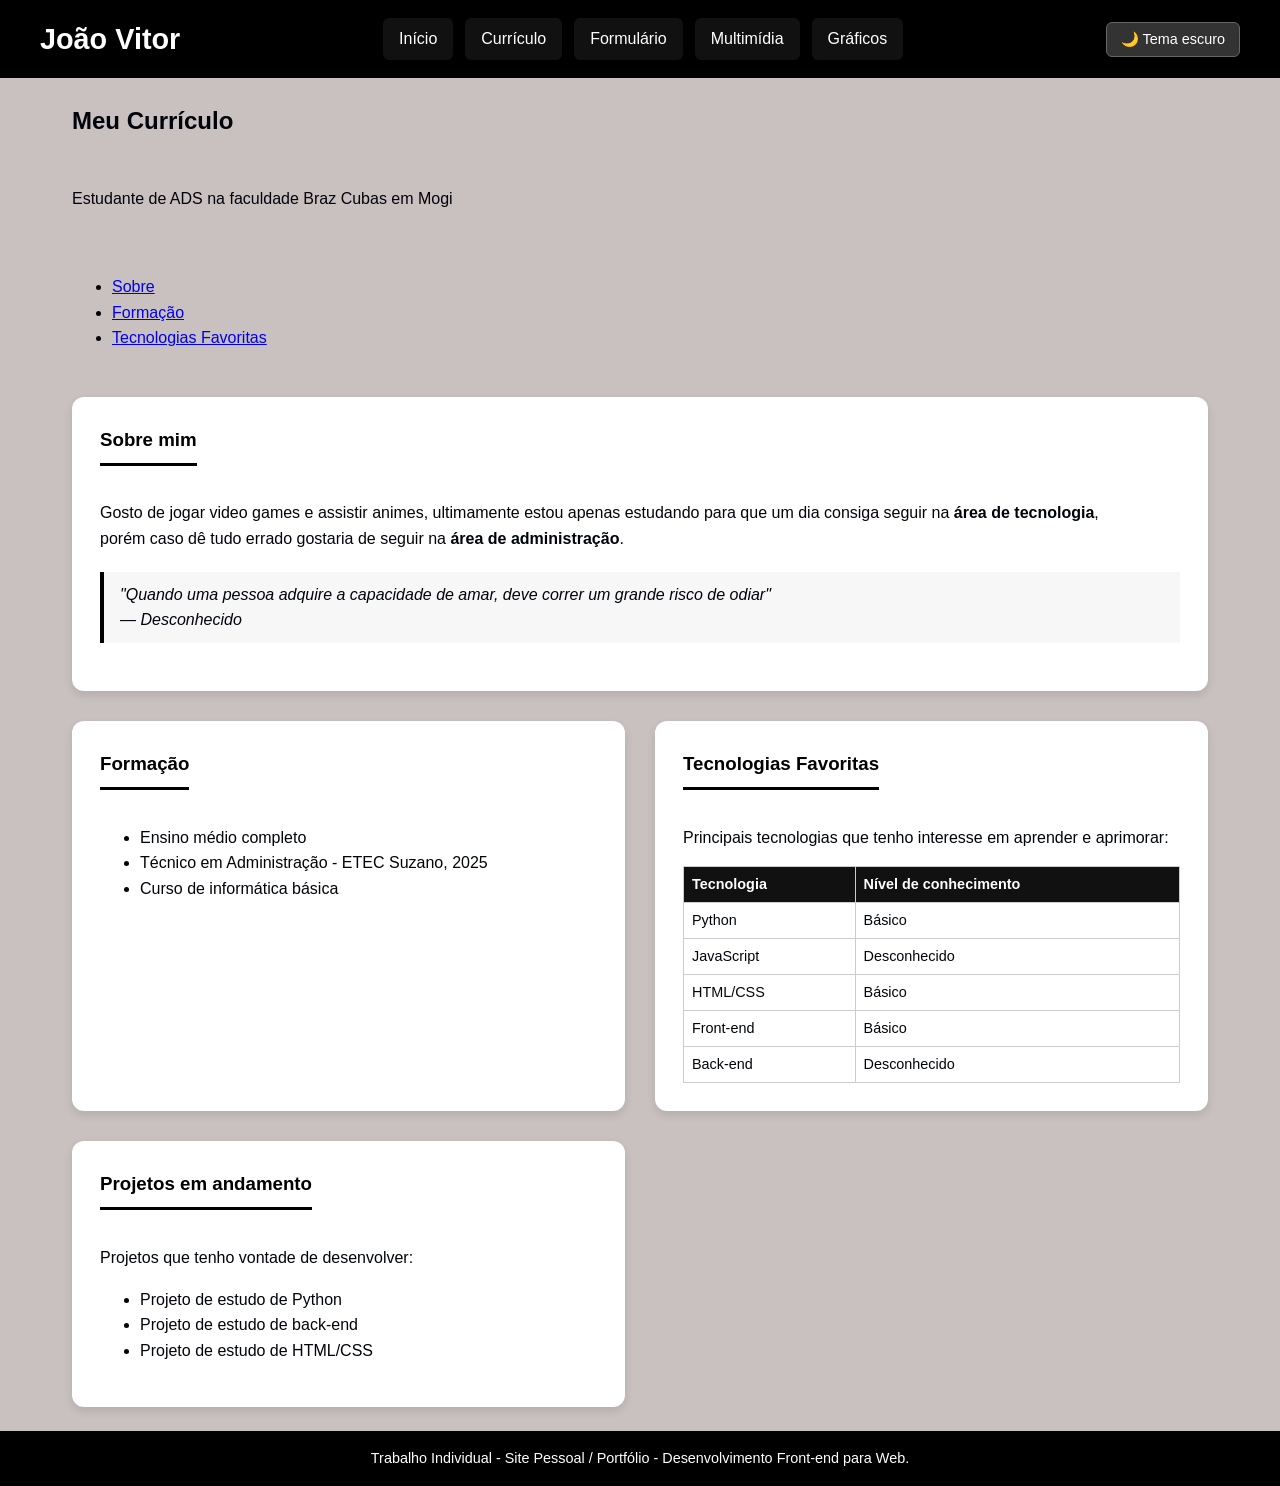
==== curriculo.html @ 1a80a56b "CP3: versão inicial do site com 5 páginas" ====
<!DOCTYPE html>
<html lang="pt-br">

<head>
    <meta charset="UTF-8">
    <meta name="viewport" content="width=device-width, initial-scale=1.0">
    <title>Currículo - João Vitor Oliveira da Silva</title>
    <link rel="stylesheet" href="css/estilos.css">
</head>

<body>

    <header class="cabeçalho">
        <h1>João Vitor</h1>

        <nav class="menu-navegador-principal">
            <ul>
                <li><a href="index.html">Início</a></li>
                <li><a href="curriculo.html">Currículo</a></li>
                <li><a href="formulario.html">Formulário</a></li>
                <li><a href="multimidia.html">Multimídia</a></li>
                <li><a href="graficos.html">Gráficos</a></li>
            </ul>
        </nav>
        <button type="button" id="btnTema">🌙 Tema escuro</button>
    </header>

    <main class="conteudo-pagina-menu">
        <h2>Meu Currículo</h2>
        <p>Estudante de ADS na faculdade Braz Cubas em Mogi</p>

        <ul>
            <li><a href="#sobre">Sobre</a></li>
            <li><a href="#formacao">Formação</a></li>
            <li><a href="#tecnologias">Tecnologias Favoritas</a></li>
        </ul>

        <div class="cards">
            <section class="card" id="sobre">
                <h3>Sobre mim</h3>
                <p>Gosto de jogar video games e assistir animes, ultimamente estou apenas estudando para que um dia
                    consiga seguir na <strong>área de tecnologia</strong>,
                    <br> porém caso dê tudo errado gostaria de seguir na <strong>área de administração</strong>.
                </p>
                <blockquote>
                    "Quando uma pessoa adquire a capacidade de amar, deve correr um grande risco de odiar"
                    <br>— Desconhecido
                </blockquote>
            </section>

            <section class="card" id="formacao">
                <h3>Formação</h3>
                <ul>
                    <li>Ensino médio completo</li>
                    <li>Técnico em Administração - ETEC Suzano, 2025</li>
                    <li>Curso de informática básica</li>
                </ul>
            </section>

            <section class="card" id="tecnologias">
                <h3>Tecnologias Favoritas</h3>
                <p>Principais tecnologias que tenho interesse em aprender e aprimorar:</p>
                <table>
                    <tbody>
                        <tr>
                            <th>Tecnologia</th>
                            <th>Nível de conhecimento</th>
                        </tr>
                        <tr>
                            <td>Python</td>
                            <td>Básico</td>
                        </tr>
                        <tr>
                            <td>JavaScript</td>
                            <td>Desconhecido</td>
                        </tr>
                        <tr>
                            <td>HTML/CSS</td>
                            <td>Básico</td>
                        </tr>
                        <tr>
                            <td>Front-end</td>
                            <td>Básico</td>
                        </tr>
                        <tr>
                            <td>Back-end</td>
                            <td>Desconhecido</td>
                        </tr>
                    </tbody>
                </table>
            </section>

            <section class="card" id="projetos">
                <h3>Projetos em andamento</h3>
                <p>Projetos que tenho vontade de desenvolver:</p>
                <ul>
                    <li>Projeto de estudo de Python</li>
                    <li>Projeto de estudo de back-end</li>
                    <li>Projeto de estudo de HTML/CSS</li>
                </ul>
            </section>
        </div>
    </main>

    <footer class="main footer">
        <p class="footer text">Trabalho Individual - Site Pessoal / Portfólio - Desenvolvimento Front-end para Web.</p>
    </footer>

    <script src="js/scripts.js"></script>
</body>

</html>
---- css/estilos.css ----
* {
    box-sizing: border-box;
}

body {
    background-color: #c7bdbdf3;
    color: #00040a;
    font-family: Arial, Helvetica, sans-serif;
    display: flex;
    flex-direction: column;
    min-height: 100vh;
    margin: 0;
    line-height: 1.6;
}

img,
video,
canvas,
svg {
    max-width: 100%;
    height: auto;
}

p {
    text-align: left; 
}

h2 {
    text-align: left;
}

/* ---------- CABEÇALHO E MENU (Flexbox) ---------- */
header {
    display: flex;
    flex-direction: column;       
    align-items: center;
    justify-content: space-between;
    flex-wrap: wrap;
    gap: 10px;
    background-color: #000000;
    padding: 12px 16px;
}

header h1 {
    color: #fff;
    margin: 0;
    font-size: 1.5rem;
}

nav ul {
    display: flex;
    flex-wrap: wrap;              
    justify-content: center;
    list-style: none;
    gap: 8px;
    margin: 0;
    padding: 0;
}

nav ul li a {
    display: block;
    text-decoration: none;
    color: #ffffff;
    font-weight: 500;
    background-color: rgb(17, 17, 17);
    padding: 8px 12px;
    border-radius: 6px;
    font-size: 0.9rem;
    transition: background-color 0.2s ease;
}

nav ul li a:hover {
    background-color: #333333;
}

a:focus,
button:focus,
input:focus {
    outline: 3px solid #666666;
    outline-offset: 2px;
}

/* ---------- CONTEÚDO PRINCIPAL (Flexbox) ---------- */
main {
    display: flex;
    flex-direction: column;
    flex: 1;
    gap: 20px;
    width: 100%;
    max-width: 1200px;
    margin: 16px auto;
    padding: 0 16px;
}

main h2 {
    margin: 0;
}

/* ---------- CARDS (Grid) ---------- */
.cards {
    display: grid;
    grid-template-columns: 1fr;   
    gap: 20px;
}

.card {
    background-color: #ffffff;
    border-radius: 12px;
    box-shadow: 0 4px 10px rgba(0, 0, 0, 0.1);
    padding: 16px;
    min-width: 0;                 
}

.card h2,
.card h3 {
    color: #000000;
    border-bottom: 3px solid #000000;
    padding-bottom: 8px;
    margin-top: 0;
    display: inline-block;
}

.card video,
.card audio,
.card canvas {
    display: block;
    width: 100%;
    margin-top: 12px;
}

.card canvas {
    width: 100%;
    max-width: 280px;
}

.card img {
    display: block;
    width: 100%;
    height: auto;
    border-radius: 8px;
}

/* ---------- VÍDEO DO YOUTUBE RESPONSIVO ---------- */
.video-responsivo {
    position: relative;
    width: 100%;
    aspect-ratio: 16 / 9;
}

.video-responsivo iframe {
    position: absolute;
    inset: 0;
    width: 100%;
    height: 100%;
    border: 0;
    border-radius: 8px;
}

/* ---------- RODAPÉ ---------- */
footer.main {
    background-color: #000000;
    color: #ffffff;
    width: 100%;
    padding: 8px 16px;
    text-align: center;
    margin-top: auto;
}

footer p {
    text-align: center;
    font-size: 0.9rem;
    margin: 8px 0;
}

/* ---------- FORMULÁRIO ---------- */
fieldset {
    border: 1px solid #ccc;
    border-radius: 8px;
    margin: 0 0 20px;
    padding: 12px 16px;
    min-width: 0;
}

legend {
    font-weight: bold;
    padding: 0 8px;
}

form label {
    display: block;
    margin-top: 12px;
    font-weight: 500;
}

form input {
    display: block;
    width: 100%;                  
    padding: 8px;
    margin-top: 4px;
    border: 1px solid #ccc;
    border-radius: 6px;
}

form input[type="color"] {
    height: 40px;
    padding: 2px;
}

button[type="submit"],
#btnAtualizarGrafico {
    background-color: rgb(17, 17, 17);
    color: #fff;
    border: none;
    padding: 12px 20px;
    border-radius: 6px;
    cursor: pointer;
    font-weight: 500;
    margin-top: 10px;
    width: 100%;                  
}

button[type="submit"]:hover,
#btnAtualizarGrafico:hover {
    background-color: rgba(0, 0, 0, 0.8);
}

/* ---------- CURRÍCULO ---------- */
blockquote {
    border-left: 4px solid #000000;
    margin: 20px 0;
    padding: 10px 16px;
    font-style: italic;
    background-color: #f7f7f7;
}

table {
    border-collapse: collapse;
    width: 100%;
    margin-top: 10px;
}

table th,
table td {
    border: 1px solid #ccc;
    padding: 6px 8px;
    text-align: left;
    font-size: 0.9rem;
}

table th {
    background-color: #111111;
    color: #ffffff;
}

/* =========================================================
   TABLET (a partir de 600px)
   ========================================================= */
@media (min-width: 600px) {
    header {
        flex-direction: row;      
        padding: 14px 24px;
    }

    header h1 {
        font-size: 1.8rem;
    }

    nav ul {
        justify-content: flex-end;
        gap: 12px;
    }

    nav ul li a {
        padding: 8px 16px;
        font-size: 1rem;
    }

    main {
        padding: 0 24px;
    }

    .cards {
        grid-template-columns: repeat(2, 1fr);   
        gap: 24px;
    }

    .card {
        padding: 20px;
    }

    /* cards que devem ocupar a linha toda */
    #sobre,
    .card-largo {
        grid-column: 1 / -1;
    }

    p {
        text-align: justify;
    }

    form input {
        max-width: 320px;
    }

    button[type="submit"],
    #btnAtualizarGrafico {
        width: auto;
    }
}

/* =========================================================
   DESKTOP (a partir de 900px)
   ========================================================= */
@media (min-width: 900px) {
    header {
        padding: 16px 40px;
    }

    main {
        margin: 24px auto;
        padding: 0 32px;
        gap: 30px;
    }

    .cards {
        gap: 30px;
    }

    .card {
        padding: 28px;
    }

    
    .card.img {
        max-width: 420px;
    }
}

/* ---------- BOTÃO DE TEMA ---------- */
#btnTema {
    background-color: #333;
    color: #fff;
    border: 1px solid #666;
    padding: 8px 14px;
    border-radius: 6px;
    cursor: pointer;
    font-size: 0.9rem;
}

#btnTema:hover {
    background-color: #555;
}

/* ---------- TEMA ESCURO ---------- */
body.tema-escuro {
    background-color: #121212;
    color: #f1f1f1;
}

body.tema-escuro .card {
    background-color: #1e1e1e;
    box-shadow: 0 4px 10px rgba(0, 0, 0, 0.5);
}

body.tema-escuro .card h2,
body.tema-escuro .card h3 {
    color: #ffffff;
    border-bottom-color: #ffffff;
}

body.tema-escuro blockquote {
    background-color: #2a2a2a;
    border-left-color: #ffffff;
}

body.tema-escuro table th,
body.tema-escuro table td,
body.tema-escuro fieldset {
    border-color: #555;
}

body.tema-escuro table th {
    background-color: #000000;
}

body.tema-escuro form input {
    background-color: #2a2a2a;
    color: #f1f1f1;
    border-color: #555;
}

body.tema-escuro svg text {
    fill: #f1f1f1;
}

/* ---------- MENSAGENS DO FORMULÁRIO ---------- */
.msg-form {
    margin-top: 12px;
    padding: 10px 14px;
    border-radius: 6px;
    font-weight: 500;
}

.msg-form:empty {
    display: none;
}

.msg-form.erro {
    background: #fde2e2;
    color: #8a1c1c;
}

.msg-form.sucesso {
    background: #dff5e1;
    color: #1d6b2f;
}
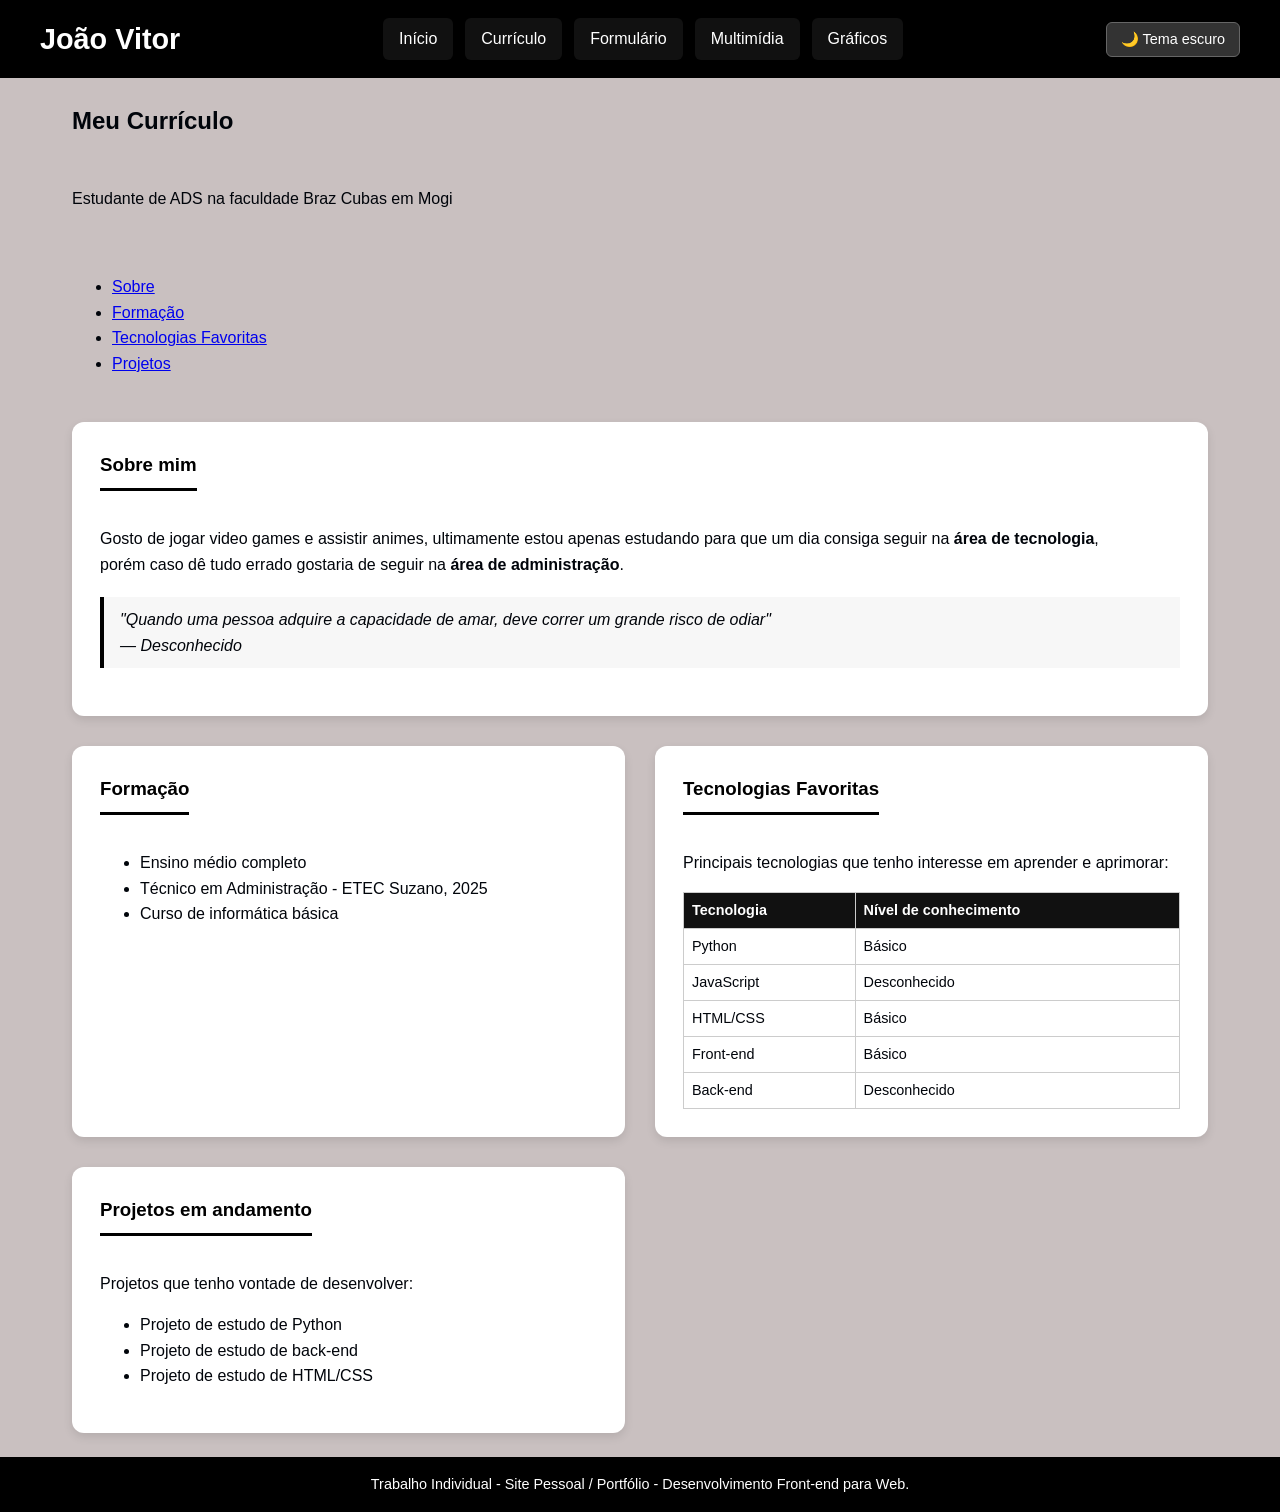
==== commit 79865be0: "Adicionar atalho para a seção Projetos no currículo" ====
--- a/curriculo.html
+++ b/curriculo.html
@@ -33,6 +33,7 @@
             <li><a href="#sobre">Sobre</a></li>
             <li><a href="#formacao">Formação</a></li>
             <li><a href="#tecnologias">Tecnologias Favoritas</a></li>
+            <li><a href="#projetos">Projetos</a></li>
         </ul>
 
         <div class="cards">
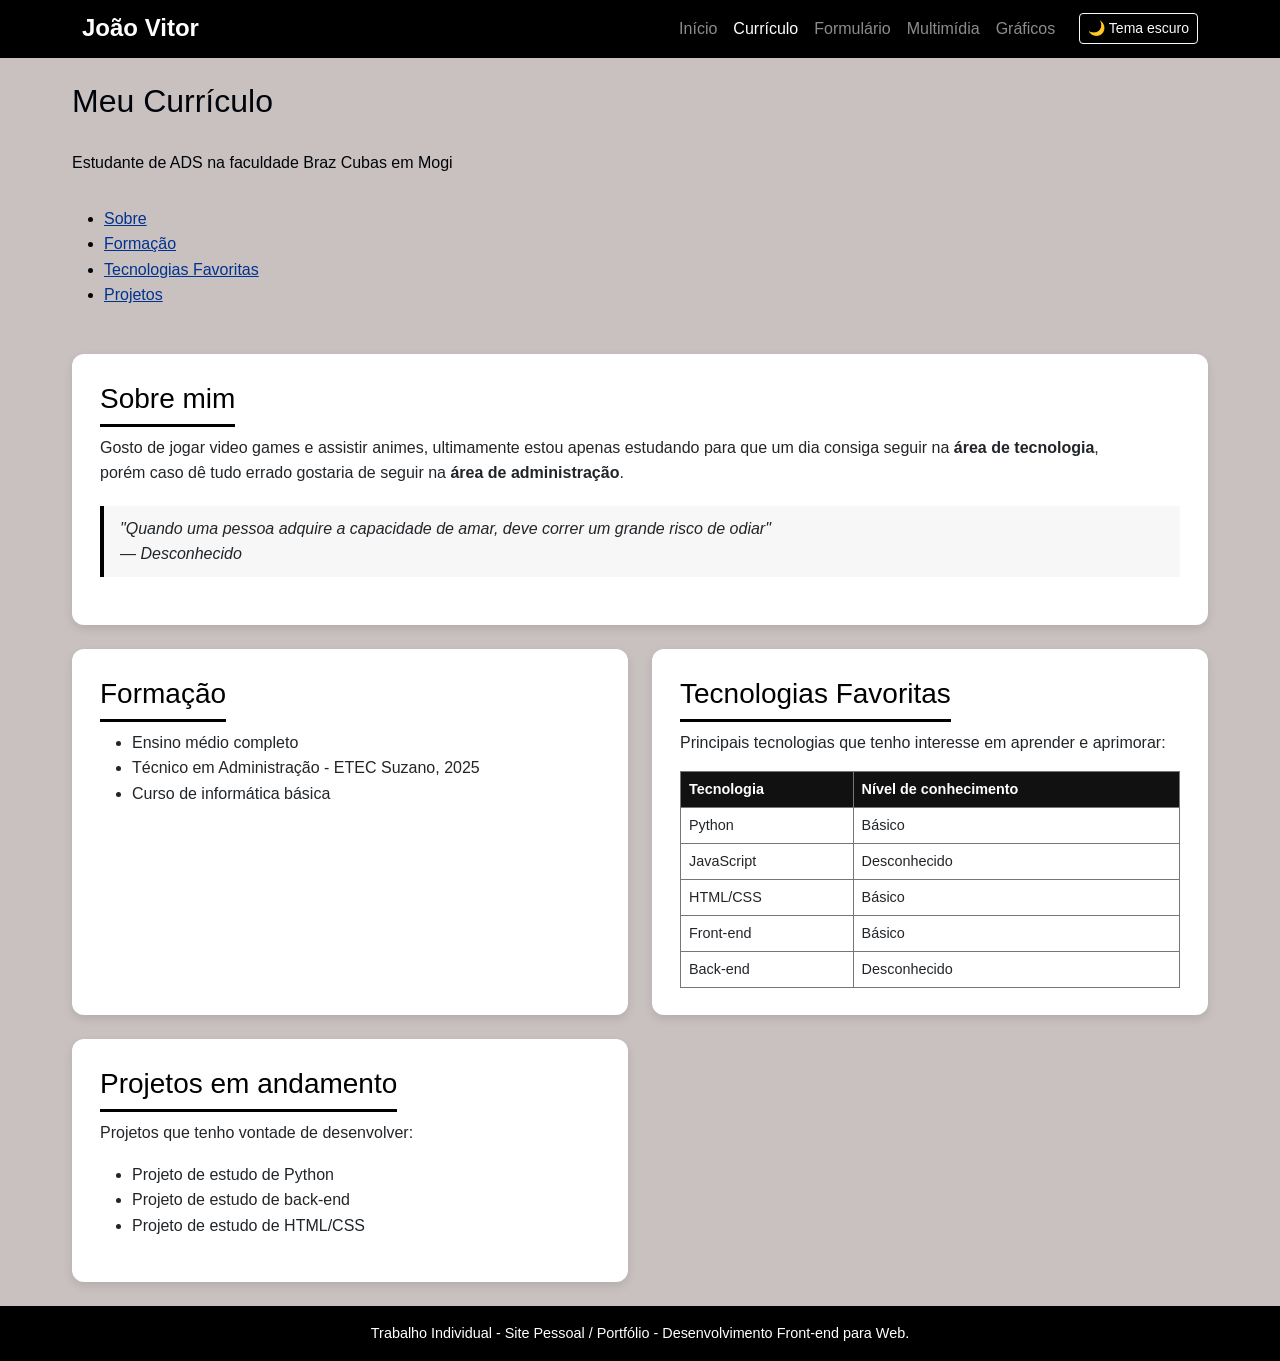
==== commit fa227528: "CP4: Bootstrap, acessibilidade e versão final" ====
--- a/curriculo.html
+++ b/curriculo.html
@@ -5,108 +5,118 @@
     <meta charset="UTF-8">
     <meta name="viewport" content="width=device-width, initial-scale=1.0">
     <title>Currículo - João Vitor Oliveira da Silva</title>
+    <!-- Bootstrap 5.3.3 (CSS) carregado ANTES do meu CSS, para os meus estilos poderem sobrescrever -->
+    <link href="https://cdn.jsdelivr.net/npm/bootstrap@5.3.3/dist/css/bootstrap.min.css" rel="stylesheet">
     <link rel="stylesheet" href="css/estilos.css">
 </head>
 
 <body>
 
-    <header class="cabeçalho">
-        <h1>João Vitor</h1>
+    <a class="visually-hidden-focusable skip-link" href="#conteudo">Pular para o conteúdo</a>
 
-        <nav class="menu-navegador-principal">
-            <ul>
-                <li><a href="index.html">Início</a></li>
-                <li><a href="curriculo.html">Currículo</a></li>
-                <li><a href="formulario.html">Formulário</a></li>
-                <li><a href="multimidia.html">Multimídia</a></li>
-                <li><a href="graficos.html">Gráficos</a></li>
-            </ul>
+    <header>
+        <nav class="navbar navbar-expand-md bg-black" data-bs-theme="dark" aria-label="Menu principal">
+            <div class="container">
+                <h1 class="navbar-brand mb-0">João Vitor</h1>
+                <button class="navbar-toggler" type="button" data-bs-toggle="collapse" data-bs-target="#menu"
+                    aria-controls="menu" aria-expanded="false" aria-label="Abrir ou fechar o menu">
+                    <span class="navbar-toggler-icon"></span>
+                </button>
+                <div class="collapse navbar-collapse" id="menu">
+                    <ul class="navbar-nav ms-auto mb-2 mb-md-0">
+                        <li class="nav-item"><a class="nav-link" href="index.html">Início</a></li>
+                        <li class="nav-item"><a class="nav-link active" href="curriculo.html" aria-current="page">Currículo</a></li>
+                        <li class="nav-item"><a class="nav-link" href="formulario.html">Formulário</a></li>
+                        <li class="nav-item"><a class="nav-link" href="multimidia.html">Multimídia</a></li>
+                        <li class="nav-item"><a class="nav-link" href="graficos.html">Gráficos</a></li>
+                    </ul>
+                    <button type="button" id="btnTema" class="btn btn-outline-light btn-sm ms-md-3">🌙 Tema escuro</button>
+                </div>
+            </div>
         </nav>
-        <button type="button" id="btnTema">🌙 Tema escuro</button>
     </header>
 
-    <main class="conteudo-pagina-menu">
+    <main id="conteudo" class="conteudo-pagina-menu" tabindex="-1">
         <h2>Meu Currículo</h2>
         <p>Estudante de ADS na faculdade Braz Cubas em Mogi</p>
 
-        <ul>
-            <li><a href="#sobre">Sobre</a></li>
-            <li><a href="#formacao">Formação</a></li>
-            <li><a href="#tecnologias">Tecnologias Favoritas</a></li>
-            <li><a href="#projetos">Projetos</a></li>
-        </ul>
+        <nav aria-label="Seções do currículo">
+            <ul>
+                <li><a href="#sobre">Sobre</a></li>
+                <li><a href="#formacao">Formação</a></li>
+                <li><a href="#tecnologias">Tecnologias Favoritas</a></li>
+                <li><a href="#projetos">Projetos</a></li>
+            </ul>
+        </nav>
 
-        <div class="cards">
-            <section class="card" id="sobre">
-                <h3>Sobre mim</h3>
-                <p>Gosto de jogar video games e assistir animes, ultimamente estou apenas estudando para que um dia
-                    consiga seguir na <strong>área de tecnologia</strong>,
-                    <br> porém caso dê tudo errado gostaria de seguir na <strong>área de administração</strong>.
-                </p>
-                <blockquote>
-                    "Quando uma pessoa adquire a capacidade de amar, deve correr um grande risco de odiar"
-                    <br>— Desconhecido
-                </blockquote>
-            </section>
+        <div class="row g-4">
+            <div class="col-12">
+                <section class="card" id="sobre">
+                    <h3>Sobre mim</h3>
+                    <p>Gosto de jogar video games e assistir animes, ultimamente estou apenas estudando para que um
+                        dia consiga seguir na <strong>área de tecnologia</strong>,
+                        <br> porém caso dê tudo errado gostaria de seguir na <strong>área de administração</strong>.
+                    </p>
+                    <blockquote>
+                        "Quando uma pessoa adquire a capacidade de amar, deve correr um grande risco de odiar"
+                        <br>— Desconhecido
+                    </blockquote>
+                </section>
+            </div>
 
-            <section class="card" id="formacao">
-                <h3>Formação</h3>
-                <ul>
-                    <li>Ensino médio completo</li>
-                    <li>Técnico em Administração - ETEC Suzano, 2025</li>
-                    <li>Curso de informática básica</li>
-                </ul>
-            </section>
+            <div class="col-md-6">
+                <section class="card h-100" id="formacao">
+                    <h3>Formação</h3>
+                    <ul>
+                        <li>Ensino médio completo</li>
+                        <li>Técnico em Administração - ETEC Suzano, 2025</li>
+                        <li>Curso de informática básica</li>
+                    </ul>
+                </section>
+            </div>
 
-            <section class="card" id="tecnologias">
-                <h3>Tecnologias Favoritas</h3>
-                <p>Principais tecnologias que tenho interesse em aprender e aprimorar:</p>
-                <table>
-                    <tbody>
-                        <tr>
-                            <th>Tecnologia</th>
-                            <th>Nível de conhecimento</th>
-                        </tr>
-                        <tr>
-                            <td>Python</td>
-                            <td>Básico</td>
-                        </tr>
-                        <tr>
-                            <td>JavaScript</td>
-                            <td>Desconhecido</td>
-                        </tr>
-                        <tr>
-                            <td>HTML/CSS</td>
-                            <td>Básico</td>
-                        </tr>
-                        <tr>
-                            <td>Front-end</td>
-                            <td>Básico</td>
-                        </tr>
-                        <tr>
-                            <td>Back-end</td>
-                            <td>Desconhecido</td>
-                        </tr>
-                    </tbody>
-                </table>
-            </section>
+            <div class="col-md-6">
+                <section class="card h-100" id="tecnologias">
+                    <h3>Tecnologias Favoritas</h3>
+                    <p>Principais tecnologias que tenho interesse em aprender e aprimorar:</p>
+                    <table>
+                        <caption class="visually-hidden">Nível de conhecimento em cada tecnologia</caption>
+                        <thead>
+                            <tr>
+                                <th scope="col">Tecnologia</th>
+                                <th scope="col">Nível de conhecimento</th>
+                            </tr>
+                        </thead>
+                        <tbody>
+                            <tr><td>Python</td><td>Básico</td></tr>
+                            <tr><td>JavaScript</td><td>Desconhecido</td></tr>
+                            <tr><td>HTML/CSS</td><td>Básico</td></tr>
+                            <tr><td>Front-end</td><td>Básico</td></tr>
+                            <tr><td>Back-end</td><td>Desconhecido</td></tr>
+                        </tbody>
+                    </table>
+                </section>
+            </div>
 
-            <section class="card" id="projetos">
-                <h3>Projetos em andamento</h3>
-                <p>Projetos que tenho vontade de desenvolver:</p>
-                <ul>
-                    <li>Projeto de estudo de Python</li>
-                    <li>Projeto de estudo de back-end</li>
-                    <li>Projeto de estudo de HTML/CSS</li>
-                </ul>
-            </section>
+            <div class="col-md-6">
+                <section class="card h-100" id="projetos">
+                    <h3>Projetos em andamento</h3>
+                    <p>Projetos que tenho vontade de desenvolver:</p>
+                    <ul>
+                        <li>Projeto de estudo de Python</li>
+                        <li>Projeto de estudo de back-end</li>
+                        <li>Projeto de estudo de HTML/CSS</li>
+                    </ul>
+                </section>
+            </div>
         </div>
     </main>
-
     <footer class="main footer">
         <p class="footer text">Trabalho Individual - Site Pessoal / Portfólio - Desenvolvimento Front-end para Web.</p>
     </footer>
 
+    <!-- Bootstrap 5.3.3 (JS) para o menu hambúrguer; depois, o meu script -->
+    <script src="https://cdn.jsdelivr.net/npm/bootstrap@5.3.3/dist/js/bootstrap.bundle.min.js"></script>
     <script src="js/scripts.js"></script>
 </body>
 
